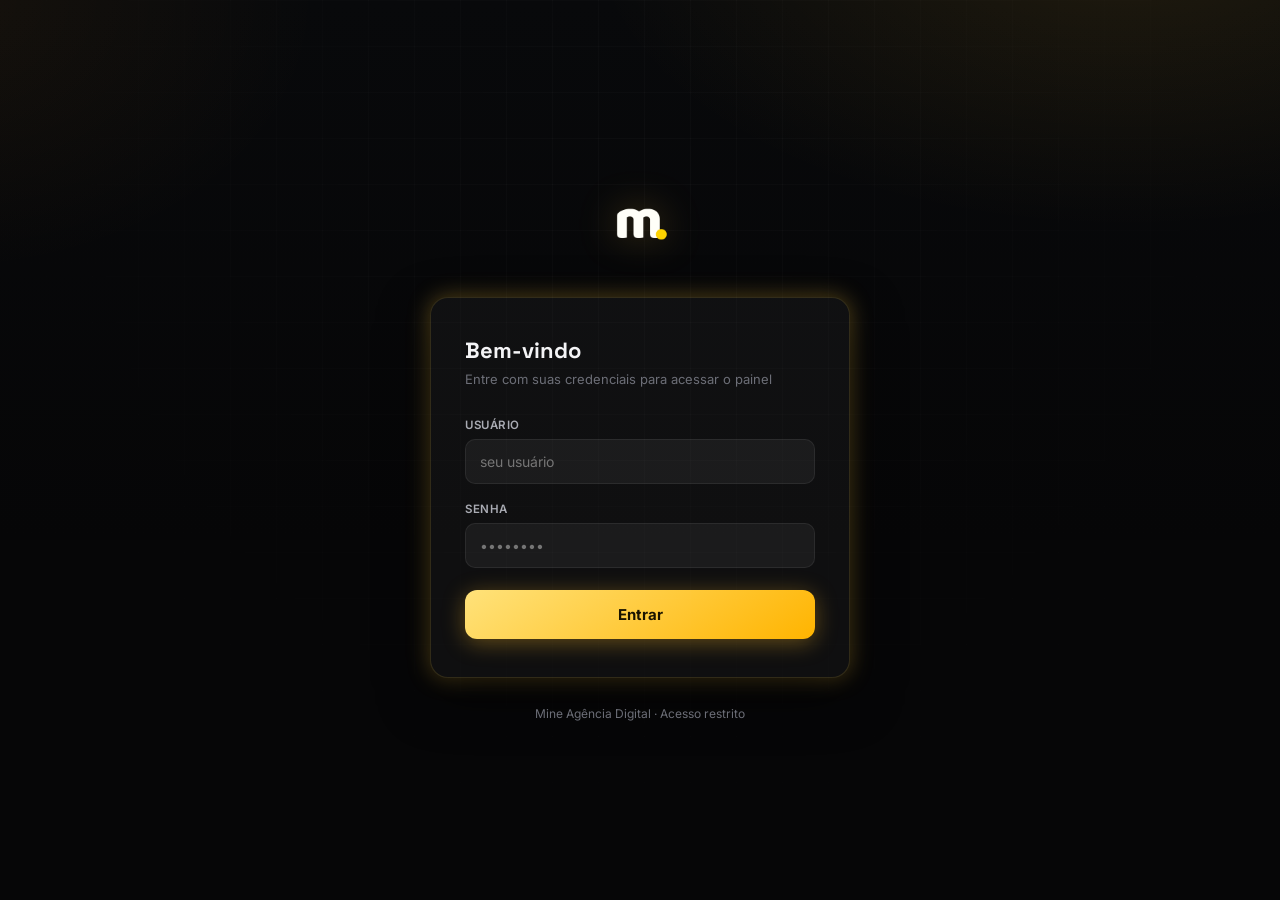
==== index.html @ 06e89cca "Publicacao inicial Mine Agencia Digital" ====
<!DOCTYPE html>
<html lang="pt-BR">
<head>
<meta charset="UTF-8">
<meta http-equiv="refresh" content="0; url=resultados/">
<title>Mine Agência Digital</title>
<style>
  body{margin:0;background:#0a0a0b;color:#fff;font-family:sans-serif;display:flex;align-items:center;justify-content:center;height:100vh;text-align:center}
  a{color:#ffd24a;text-decoration:none}
</style>
</head>
<body>
  <div>
    <p>Redirecionando para o painel&hellip;</p>
    <p><a href="resultados/">Clique aqui se não for redirecionado</a></p>
  </div>
</body>
</html>
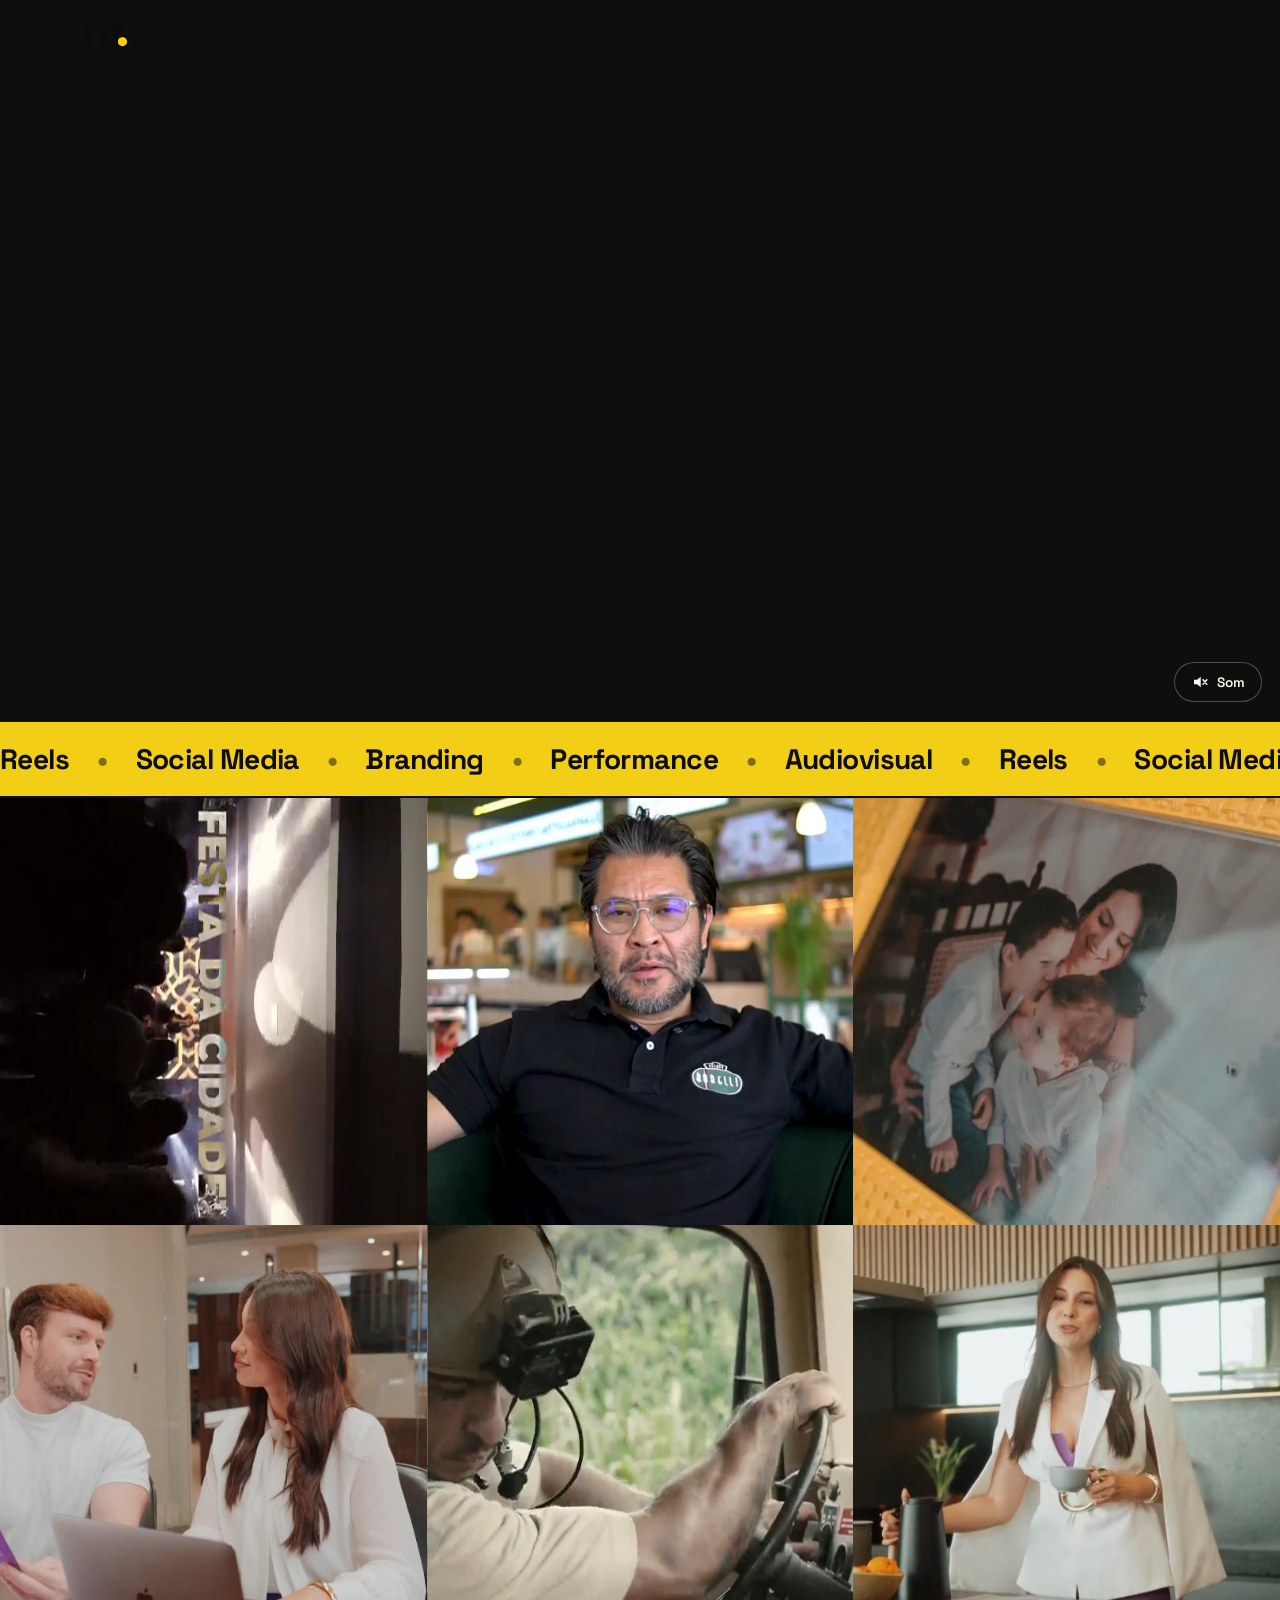
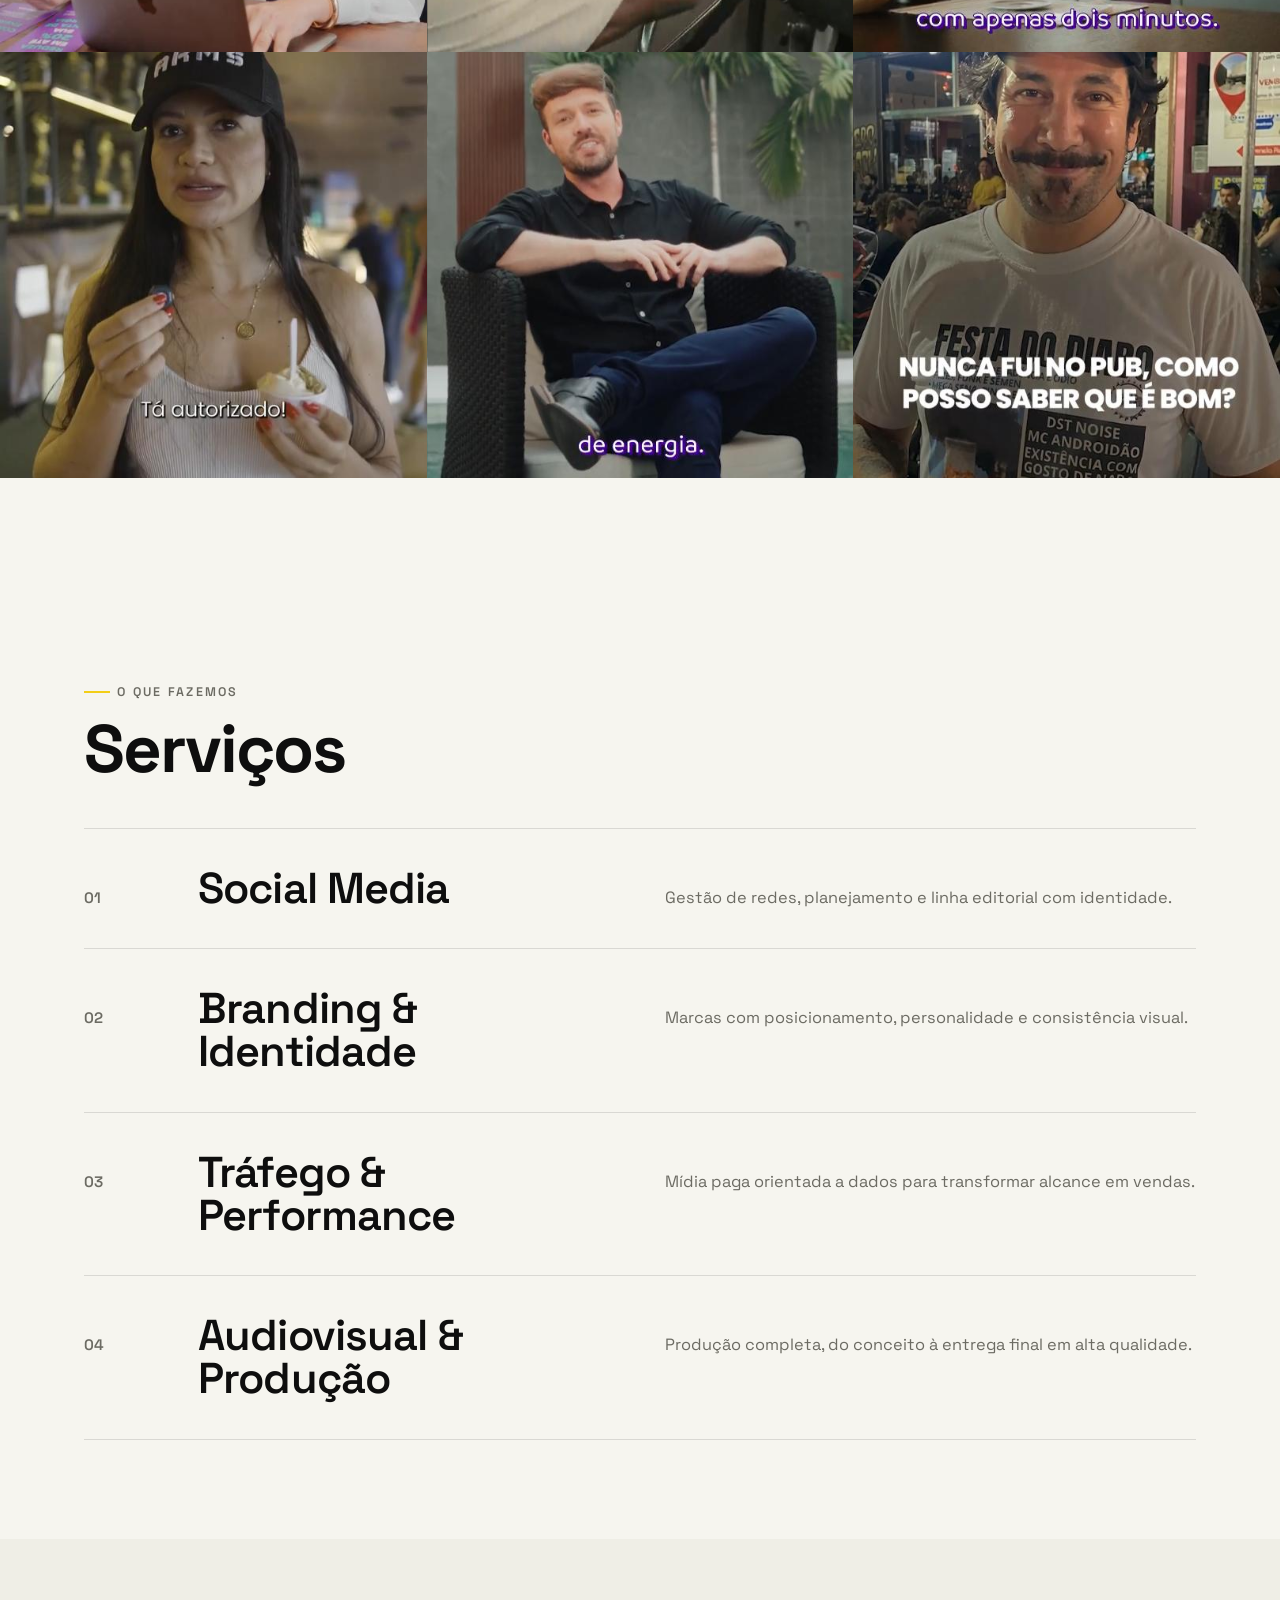
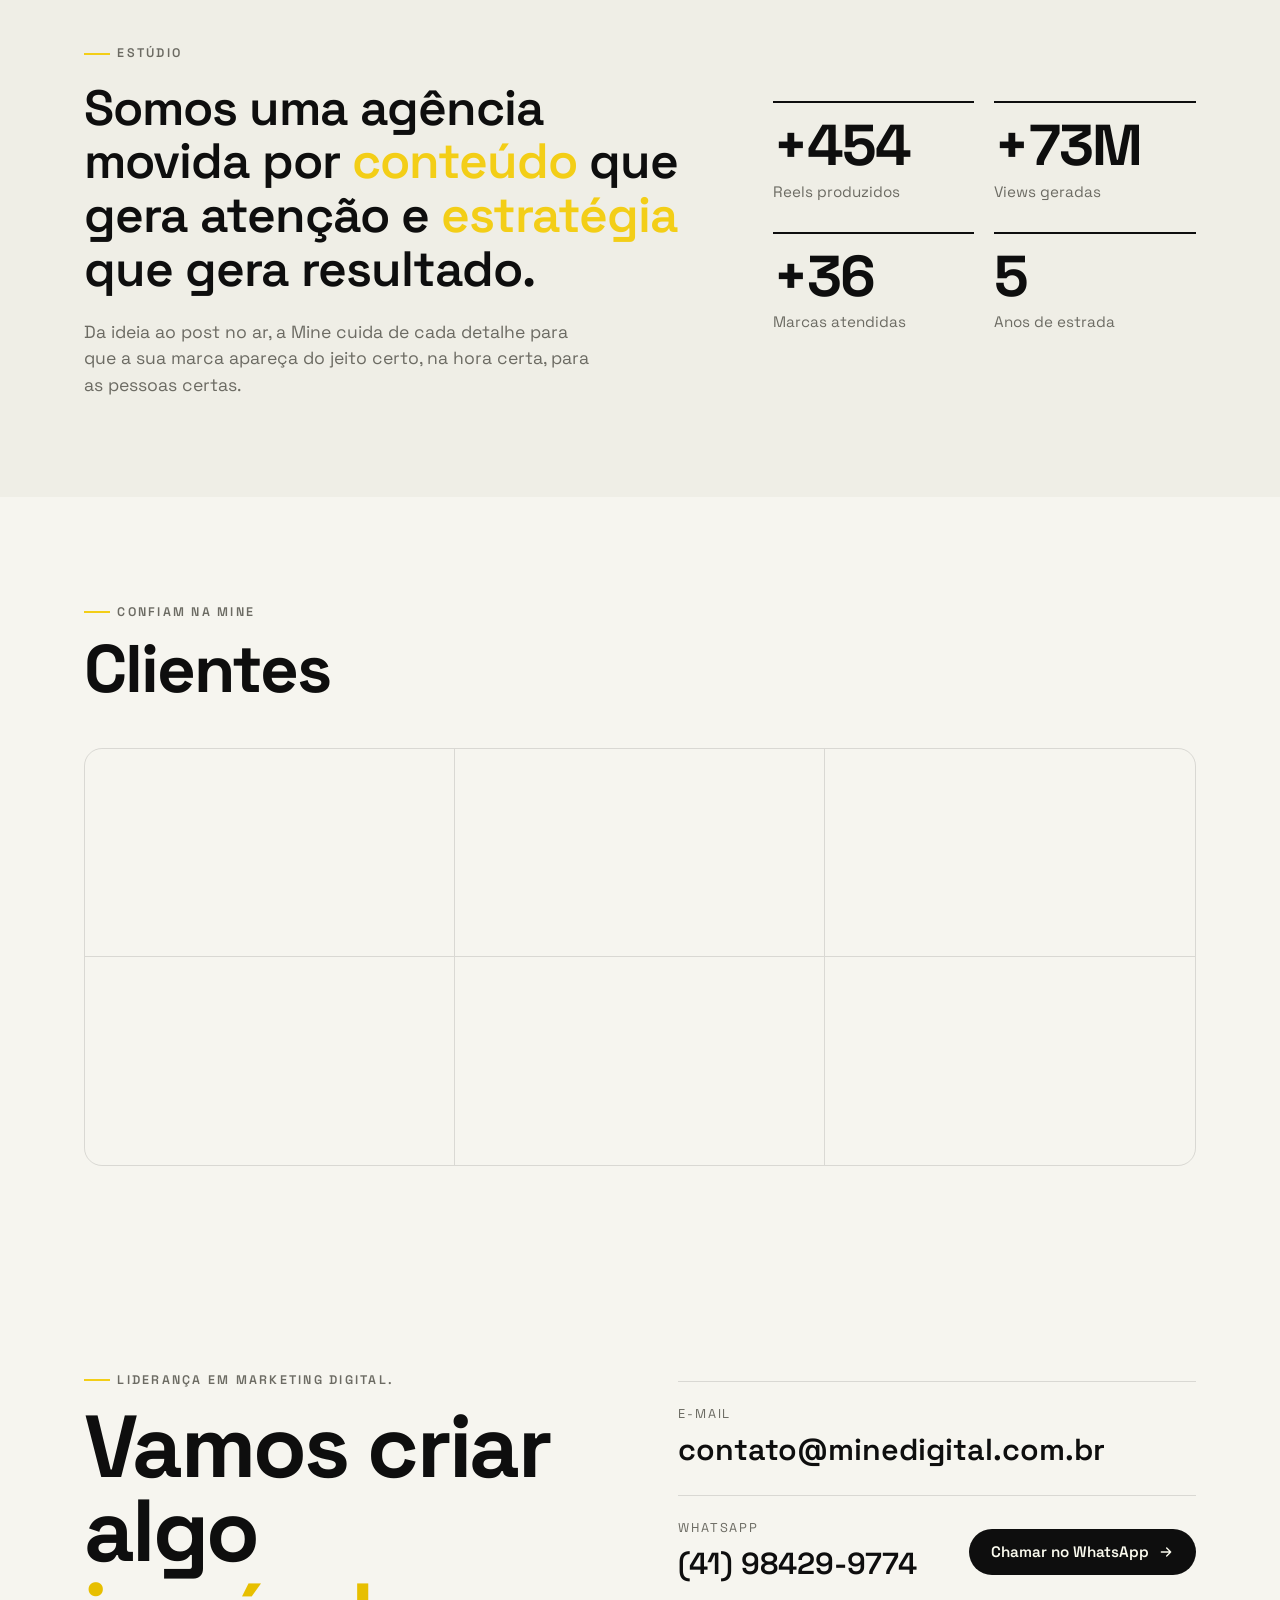
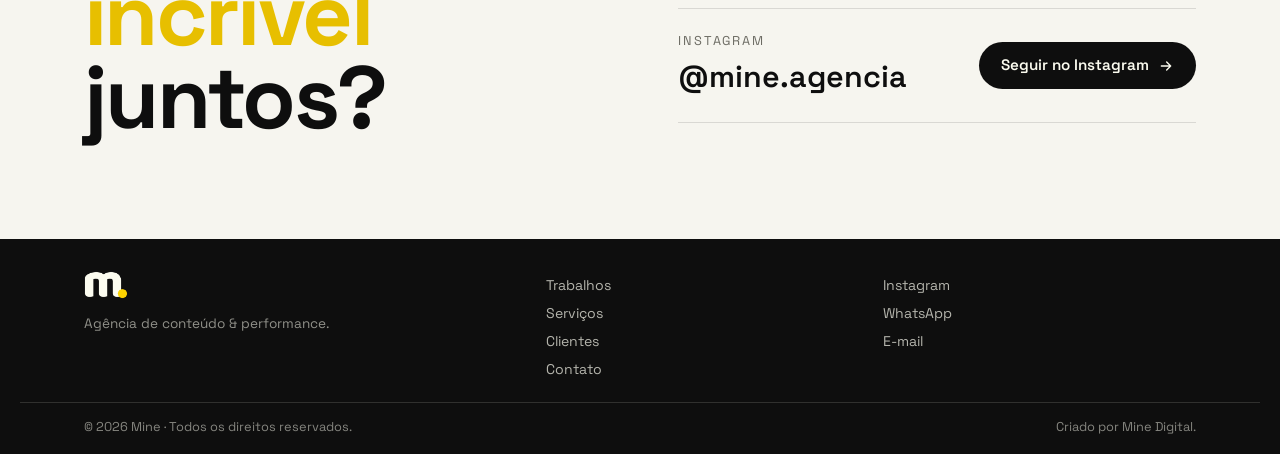
==== commit adeeca15: "feat: site institucional da Mine na raiz (portfolio) - Substitui o redirect por site institucional/p" ====
--- a/index.html
+++ b/index.html
@@ -1,18 +1,327 @@
 <!DOCTYPE html>
 <html lang="pt-BR">
 <head>
-<meta charset="UTF-8">
-<meta http-equiv="refresh" content="0; url=resultados/">
-<title>Mine Agência Digital</title>
-<style>
-  body{margin:0;background:#0a0a0b;color:#fff;font-family:sans-serif;display:flex;align-items:center;justify-content:center;height:100vh;text-align:center}
-  a{color:#ffd24a;text-decoration:none}
-</style>
+  <meta charset="UTF-8" />
+  <meta name="viewport" content="width=device-width, initial-scale=1.0" />
+  <title>Mine — Agência de Conteúdo & Performance</title>
+  <meta name="description" content="A Mine é uma agência de conteúdo e performance. Criamos reels, campanhas e conteúdo que transformam atenção em resultado para marcas que querem crescer." />
+
+  <!-- Open Graph / social -->
+  <meta property="og:title" content="Mine — Agência de Conteúdo & Performance" />
+  <meta property="og:description" content="Conteúdo que para o feed. Reels, campanhas e branding para marcas que querem crescer." />
+  <meta property="og:type" content="website" />
+  <meta property="og:url" content="https://www.minedigital.com.br" />
+  <meta property="og:locale" content="pt_BR" />
+
+  <link rel="icon" href="assets/favicon.svg" type="image/svg+xml" />
+  <link rel="canonical" href="https://www.minedigital.com.br/" />
+
+  <!-- Fonts -->
+  <link rel="preconnect" href="https://fonts.googleapis.com" />
+  <link rel="preconnect" href="https://fonts.gstatic.com" crossorigin />
+  <link rel="stylesheet" media="print" onload="this.media='all'"
+        href="https://fonts.googleapis.com/css2?family=Baloo+2:wght@800&family=Space+Grotesk:wght@400;500;600;700&display=swap" />
+  <noscript>
+    <link rel="stylesheet" href="https://fonts.googleapis.com/css2?family=Baloo+2:wght@800&family=Space+Grotesk:wght@400;500;600;700&display=swap" />
+  </noscript>
+
+  <link rel="stylesheet" href="styles.css" />
 </head>
 <body>
-  <div>
-    <p>Redirecionando para o painel&hellip;</p>
-    <p><a href="resultados/">Clique aqui se não for redirecionado</a></p>
+
+  <!-- ======================= HEADER ======================= -->
+  <header class="site-header" id="top">
+    <div class="container header__inner">
+      <a class="logo" href="#top" aria-label="Mine — página inicial">
+        <img src="assets/logo/mine-monograma-preto.png" alt="Mine" width="315" height="201" />
+      </a>
+
+      <nav class="nav" aria-label="Navegação principal">
+        <a href="#trabalhos">Trabalhos</a>
+        <a href="#servicos">Serviços</a>
+        <a href="#clientes">Clientes</a>
+        <a href="#estudio">Estúdio</a>
+        <a href="#contato">Contato</a>
+      </nav>
+
+      <button class="menu-toggle" aria-label="Abrir menu" aria-expanded="false" aria-controls="mobile-menu">
+        <span></span><span></span><span></span>
+      </button>
+    </div>
+
+    <!-- Mobile menu -->
+    <div class="mobile-menu" id="mobile-menu" hidden>
+      <a href="#trabalhos">Trabalhos</a>
+      <a href="#servicos">Serviços</a>
+      <a href="#clientes">Clientes</a>
+      <a href="#estudio">Estúdio</a>
+      <a href="#contato">Contato</a>
+    </div>
+  </header>
+
+  <main>
+    <!-- ======================= HERO ======================= -->
+    <section class="hero">
+      <!-- Vinheta da agência — full-bleed (topo inteiro) -->
+      <div class="hero-video reveal">
+        <video class="hero-video__el" autoplay muted loop playsinline preload="auto">
+          <source src="assets/videos/vinheta-mine.mp4" type="video/mp4" />
+        </video>
+        <button class="hero-video__sound" type="button" aria-pressed="false" aria-label="Ativar som">
+          <svg viewBox="0 0 24 24" aria-hidden="true">
+            <path d="M4 9v6h4l5 4V5L8 9H4z" />
+            <path class="ic-x" d="M16 9l5 6M21 9l-5 6" fill="none" stroke="currentColor" stroke-width="2" stroke-linecap="round" />
+            <path class="ic-wave" d="M16.5 8.5a5 5 0 0 1 0 7M19 6a8 8 0 0 1 0 12" fill="none" stroke="currentColor" stroke-width="2" stroke-linecap="round" />
+          </svg>
+          <span class="hero-video__sound-label">Som</span>
+        </button>
+      </div>
+    </section>
+
+    <!-- ======================= MARQUEE ======================= -->
+    <div class="marquee" aria-hidden="true">
+      <div class="marquee__track">
+        <span>Reels</span><span class="dot">•</span>
+        <span>Social Media</span><span class="dot">•</span>
+        <span>Branding</span><span class="dot">•</span>
+        <span>Performance</span><span class="dot">•</span>
+        <span>Audiovisual</span><span class="dot">•</span>
+        <span>Reels</span><span class="dot">•</span>
+        <span>Social Media</span><span class="dot">•</span>
+        <span>Branding</span><span class="dot">•</span>
+        <span>Performance</span><span class="dot">•</span>
+        <span>Audiovisual</span><span class="dot">•</span>
+      </div>
+    </div>
+
+    <!-- ======================= TRABALHOS / PORTFÓLIO ======================= -->
+    <section class="section works" id="trabalhos">
+      <!--
+        MURAL — COMO ADICIONAR UM REEL REAL em qualquer quadro:
+        1. Coloque o vídeo em assets/videos/ (ex.: projeto-01.mp4)
+        2. (Opcional) Coloque uma capa em assets/posters/ (ex.: projeto-01.jpg)
+        3. No quadro, preencha:
+             data-video="assets/videos/projeto-01.mp4"
+             data-poster="assets/posters/projeto-01.jpg"
+           e ajuste data-cat / data-title / data-sub.
+        O vídeo abre num player vertical (com som) ao clicar. -->
+      <div class="mural">
+        <article class="tile tile--media reveal" tabindex="0" role="button" aria-label="Abrir reel: A pior festa da cidade!" data-cat="Aftermovie" data-title="A pior festa da cidade!" data-sub="Cervejaria 7 Palmos" data-video="assets/videos/projeto-01.mp4" data-poster="assets/posters/projeto-01.jpg">
+          <span class="tile__play" aria-hidden="true"><svg viewBox="0 0 24 24"><path d="M8 5v14l11-7z"/></svg></span>
+          <div class="tile__info"><span class="tile__cat">Aftermovie</span><h3 class="tile__title">A pior festa da cidade!</h3><p class="tile__sub">Cervejaria 7 Palmos</p></div>
+        </article>
+
+        <article class="tile tile--media reveal" tabindex="0" role="button" aria-label="Abrir reel: App Borelli" data-cat="Reels" data-title="App Borelli" data-sub="Gelato Borelli" data-video="assets/videos/projeto-02.mp4" data-poster="assets/posters/projeto-02.jpg">
+          <span class="tile__play" aria-hidden="true"><svg viewBox="0 0 24 24"><path d="M8 5v14l11-7z"/></svg></span>
+          <div class="tile__info"><span class="tile__cat">Reels</span><h3 class="tile__title">App Borelli</h3><p class="tile__sub">Gelato Borelli</p></div>
+        </article>
+
+        <article class="tile tile--media reveal" tabindex="0" role="button" aria-label="Abrir reel: Dia das Mães" data-cat="Campanha" data-title="Dia das Mães" data-sub="Ótica Aliança" data-video="assets/videos/projeto-03.mp4" data-poster="assets/posters/projeto-03.jpg">
+          <span class="tile__play" aria-hidden="true"><svg viewBox="0 0 24 24"><path d="M8 5v14l11-7z"/></svg></span>
+          <div class="tile__info"><span class="tile__cat">Campanha</span><h3 class="tile__title">Dia das Mães</h3><p class="tile__sub">Ótica Aliança</p></div>
+        </article>
+
+        <article class="tile tile--media reveal" tabindex="0" role="button" aria-label="Abrir reel: Aderiu, Reduziu!" data-cat="Campanha" data-title="Aderiu, Reduziu!" data-sub="Redusol Energia" data-video="assets/videos/projeto-04.mp4" data-poster="assets/posters/projeto-04.jpg">
+          <span class="tile__play" aria-hidden="true"><svg viewBox="0 0 24 24"><path d="M8 5v14l11-7z"/></svg></span>
+          <div class="tile__info"><span class="tile__cat">Campanha</span><h3 class="tile__title">Aderiu, Reduziu!</h3><p class="tile__sub">Redusol Energia</p></div>
+        </article>
+
+        <article class="tile tile--media reveal" tabindex="0" role="button" aria-label="Abrir reel: É Guerra!" data-cat="Branding" data-title="É Guerra!" data-sub="Cervejaria 7 Palmos" data-video="assets/videos/projeto-05.mp4" data-poster="assets/posters/projeto-05.jpg">
+          <span class="tile__play" aria-hidden="true"><svg viewBox="0 0 24 24"><path d="M8 5v14l11-7z"/></svg></span>
+          <div class="tile__info"><span class="tile__cat">Branding</span><h3 class="tile__title">É Guerra!</h3><p class="tile__sub">Cervejaria 7 Palmos</p></div>
+        </article>
+
+        <article class="tile tile--media reveal" tabindex="0" role="button" aria-label="Abrir reel: Aderiu, Reduziu!" data-cat="Campanha" data-title="Aderiu, Reduziu!" data-sub="Redusol Energia" data-video="assets/videos/projeto-06.mp4" data-poster="assets/posters/projeto-06.jpg">
+          <span class="tile__play" aria-hidden="true"><svg viewBox="0 0 24 24"><path d="M8 5v14l11-7z"/></svg></span>
+          <div class="tile__info"><span class="tile__cat">Campanha</span><h3 class="tile__title">Aderiu, Reduziu!</h3><p class="tile__sub">Redusol Energia</p></div>
+        </article>
+
+        <article class="tile tile--media reveal" tabindex="0" role="button" aria-label="Abrir reel: Borelli + Arms Gym" data-cat="Ativação" data-title="Borelli + Arms Gym" data-sub="Gelato Borelli" data-video="assets/videos/projeto-07.mp4" data-poster="assets/posters/projeto-07.jpg">
+          <span class="tile__play" aria-hidden="true"><svg viewBox="0 0 24 24"><path d="M8 5v14l11-7z"/></svg></span>
+          <div class="tile__info"><span class="tile__cat">Ativação</span><h3 class="tile__title">Borelli + Arms Gym</h3><p class="tile__sub">Gelato Borelli</p></div>
+        </article>
+
+        <article class="tile tile--media reveal" tabindex="0" role="button" aria-label="Abrir reel: Aderiu, Reduziu!" data-cat="Campanha" data-title="Aderiu, Reduziu!" data-sub="Redusol Energia" data-video="assets/videos/projeto-08.mp4" data-poster="assets/posters/projeto-08.jpg">
+          <span class="tile__play" aria-hidden="true"><svg viewBox="0 0 24 24"><path d="M8 5v14l11-7z"/></svg></span>
+          <div class="tile__info"><span class="tile__cat">Campanha</span><h3 class="tile__title">Aderiu, Reduziu!</h3><p class="tile__sub">Redusol Energia</p></div>
+        </article>
+
+        <article class="tile tile--media reveal" tabindex="0" role="button" aria-label="Abrir reel: Famosos" data-cat="Social" data-title="Famosos" data-sub="Cervejaria 7 Palmos" data-video="assets/videos/projeto-09.mp4" data-poster="assets/posters/projeto-09.jpg">
+          <span class="tile__play" aria-hidden="true"><svg viewBox="0 0 24 24"><path d="M8 5v14l11-7z"/></svg></span>
+          <div class="tile__info"><span class="tile__cat">Social</span><h3 class="tile__title">Famosos</h3><p class="tile__sub">Cervejaria 7 Palmos</p></div>
+        </article>
+      </div>
+    </section>
+
+    <!-- ======================= SERVIÇOS ======================= -->
+    <section class="section services" id="servicos">
+      <div class="container">
+        <div class="section__head reveal">
+          <p class="eyebrow">O que fazemos</p>
+          <h2 class="section__title">Serviços</h2>
+        </div>
+
+        <ul class="service-list">
+          <li class="service reveal">
+            <span class="service__num">01</span>
+            <h3 class="service__name">Social Media</h3>
+            <p class="service__desc">Gestão de redes, planejamento e linha editorial com identidade.</p>
+          </li>
+          <li class="service reveal">
+            <span class="service__num">02</span>
+            <h3 class="service__name">Branding &amp; Identidade</h3>
+            <p class="service__desc">Marcas com posicionamento, personalidade e consistência visual.</p>
+          </li>
+          <li class="service reveal">
+            <span class="service__num">03</span>
+            <h3 class="service__name">Tráfego &amp; Performance</h3>
+            <p class="service__desc">Mídia paga orientada a dados para transformar alcance em vendas.</p>
+          </li>
+          <li class="service reveal">
+            <span class="service__num">04</span>
+            <h3 class="service__name">Audiovisual &amp; Produção</h3>
+            <p class="service__desc">Produção completa, do conceito à entrega final em alta qualidade.</p>
+          </li>
+        </ul>
+      </div>
+    </section>
+
+    <!-- ======================= ESTÚDIO / SOBRE ======================= -->
+    <section class="section studio" id="estudio">
+      <div class="container">
+        <div class="studio__grid">
+          <div class="studio__text reveal">
+            <p class="eyebrow">Estúdio</p>
+            <h2 class="studio__statement">
+              Somos uma agência movida por <span class="hl">conteúdo</span> que gera atenção
+              e <span class="hl">estratégia</span> que gera resultado.
+            </h2>
+            <p class="studio__p">
+              Da ideia ao post no ar, a Mine cuida de cada detalhe para que a sua marca
+              apareça do jeito certo, na hora certa, para as pessoas certas.
+            </p>
+          </div>
+
+          <div class="stats reveal">
+            <div class="stat"><span class="stat__num" data-count="500" data-prefix="+">+500</span><span class="stat__label">Reels produzidos</span></div>
+            <div class="stat"><span class="stat__num" data-count="80" data-prefix="+" data-suffix="M">+80M</span><span class="stat__label">Views geradas</span></div>
+            <div class="stat"><span class="stat__num" data-count="40" data-prefix="+">+40</span><span class="stat__label">Marcas atendidas</span></div>
+            <div class="stat"><span class="stat__num" data-count="6">6</span><span class="stat__label">Anos de estrada</span></div>
+          </div>
+        </div>
+      </div>
+    </section>
+
+    <!-- ======================= CLIENTES ======================= -->
+    <section class="section clients" id="clientes">
+      <div class="container">
+        <div class="section__head reveal">
+          <p class="eyebrow">Confiam na Mine</p>
+          <h2 class="section__title">Clientes</h2>
+        </div>
+
+        <!--
+          COMO ADICIONAR UMA LOGO REAL:
+          1. Coloque o arquivo em assets/clients/ (ex.: cliente-01.svg ou .png — fundo transparente)
+          2. Troque o <span class="client__name"> por:
+             <img src="assets/clients/cliente-01.svg" alt="Nome do Cliente" loading="lazy" />
+        -->
+        <div class="clients-grid reveal">
+          <div class="client"><img src="assets/clients/1.png" alt="Gelato Borelli" loading="lazy" /></div>
+          <div class="client"><img src="assets/clients/2.png" alt="Texsa" loading="lazy" /></div>
+          <div class="client"><img src="assets/clients/3.png" alt="Morena Construtora" loading="lazy" /></div>
+          <div class="client"><img src="assets/clients/4.png" alt="aiqfome" loading="lazy" /></div>
+          <div class="client"><img src="assets/clients/5.png" alt="Life Drink Bar" loading="lazy" /></div>
+          <div class="client"><img src="assets/clients/6.png" alt="Dr. Frederiko K. Agawa" loading="lazy" /></div>
+        </div>
+      </div>
+    </section>
+
+    <!-- ======================= CONTATO (CTA) ======================= -->
+    <section class="section contact" id="contato">
+      <div class="container contact__inner">
+        <div class="reveal">
+          <p class="eyebrow">Liderança em Marketing Digital.</p>
+          <h2 class="contact__title">Vamos criar algo<br /><span class="hl">incrível</span> juntos?</h2>
+        </div>
+
+        <div class="contact__links reveal">
+          <a class="contact__row" href="mailto:contato@minedigital.com.br">
+            <span class="contact__label">E-mail</span>
+            <span class="contact__value">contato@minedigital.com.br</span>
+          </a>
+          <a class="contact__row contact__row--cta" href="https://wa.me/5541984299774" target="_blank" rel="noopener">
+            <span class="contact__txt">
+              <span class="contact__label">WhatsApp</span>
+              <span class="contact__value">(41) 98429-9774</span>
+            </span>
+            <span class="contact__btn">
+              Chamar no WhatsApp
+              <svg viewBox="0 0 24 24" aria-hidden="true"><path d="M5 12h14M13 6l6 6-6 6" fill="none" stroke="currentColor" stroke-width="2" stroke-linecap="round" stroke-linejoin="round"/></svg>
+            </span>
+          </a>
+          <a class="contact__row contact__row--cta" href="https://www.instagram.com/mine.agencia/" target="_blank" rel="noopener">
+            <span class="contact__txt">
+              <span class="contact__label">Instagram</span>
+              <span class="contact__value">@mine.agencia</span>
+            </span>
+            <span class="contact__btn">
+              Seguir no Instagram
+              <svg viewBox="0 0 24 24" aria-hidden="true"><path d="M5 12h14M13 6l6 6-6 6" fill="none" stroke="currentColor" stroke-width="2" stroke-linecap="round" stroke-linejoin="round"/></svg>
+            </span>
+          </a>
+        </div>
+      </div>
+    </section>
+  </main>
+
+  <!-- ======================= FOOTER ======================= -->
+  <footer class="footer">
+    <div class="container footer__inner">
+      <div class="footer__brand">
+        <span class="logo logo--light">
+          <img src="assets/logo/mine-monograma-creme.png" alt="Mine" width="315" height="201" />
+        </span>
+        <p class="footer__tag">Agência de conteúdo &amp; performance.</p>
+      </div>
+
+      <nav class="footer__nav" aria-label="Rodapé">
+        <a href="#trabalhos">Trabalhos</a>
+        <a href="#servicos">Serviços</a>
+        <a href="#clientes">Clientes</a>
+        <a href="#contato">Contato</a>
+      </nav>
+
+      <div class="footer__social">
+        <a href="https://www.instagram.com/mine.agencia/" target="_blank" rel="noopener">Instagram</a>
+        <a href="https://wa.me/5541984299774" target="_blank" rel="noopener">WhatsApp</a>
+        <a href="mailto:contato@minedigital.com.br">E-mail</a>
+      </div>
+    </div>
+
+    <div class="container footer__bottom">
+      <span>© <span id="year"></span> Mine · Todos os direitos reservados.</span>
+      <span>Criado por Mine Digital.</span>
+    </div>
+  </footer>
+
+  <!-- ======================= MODAL DO REEL ======================= -->
+  <div class="reel-modal" id="reel-modal" role="dialog" aria-modal="true" aria-label="Reel" hidden>
+    <div class="reel-modal__backdrop" data-close></div>
+    <div class="reel-modal__dialog">
+      <button class="reel-modal__close" type="button" data-close aria-label="Fechar">&times;</button>
+      <div class="reel-modal__player">
+        <video class="reel-modal__video" playsinline loop controls hidden></video>
+        <div class="reel-modal__ph">Reel em breve</div>
+      </div>
+      <div class="reel-modal__meta">
+        <span class="reel-modal__cat"></span>
+        <h3 class="reel-modal__title"></h3>
+        <p class="reel-modal__sub"></p>
+      </div>
+    </div>
   </div>
+
+  <script src="main.js" defer></script>
 </body>
 </html>
--- a/styles.css
+++ b/styles.css
@@ -0,0 +1,527 @@
+/* ===================================================================
+   MINE — Agência de Conteúdo & Performance
+   Design tokens + layout (estático, alta performance)
+   =================================================================== */
+
+:root {
+  /* Cores da marca */
+  --ink: #0e0e0e;          /* preto da logo */
+  --ink-soft: #1a1a1a;
+  --paper: #f6f5ef;        /* off-white quente (fundo) */
+  --paper-2: #efeee6;
+  --cream: #fbfbef;        /* creme da logo clara */
+  --yellow: #f3ce17;       /* amarelo da marca */
+  --yellow-deep: #e7bf00;
+  --muted: #6c6b63;
+  --line: rgba(14, 14, 14, 0.12);
+
+  /* Tipografia */
+  --font-display: "Space Grotesk", system-ui, sans-serif;
+  --font-logo: "Baloo 2", system-ui, sans-serif;
+
+  --maxw: 1240px;
+  --pad: clamp(20px, 5vw, 64px);
+  --radius: 18px;
+}
+
+/* ---------- Reset ---------- */
+*, *::before, *::after { box-sizing: border-box; margin: 0; padding: 0; }
+html { scroll-behavior: smooth; -webkit-text-size-adjust: 100%; }
+body {
+  font-family: var(--font-display);
+  background: var(--paper);
+  color: var(--ink);
+  line-height: 1.5;
+  font-weight: 400;
+  -webkit-font-smoothing: antialiased;
+  overflow-x: hidden;
+}
+img, svg, video { display: block; max-width: 100%; }
+a { color: inherit; text-decoration: none; }
+ul { list-style: none; }
+button { font-family: inherit; cursor: pointer; border: none; background: none; color: inherit; }
+
+.container { width: 100%; max-width: var(--maxw); margin: 0 auto; padding-inline: var(--pad); }
+
+/* ---------- Tipos auxiliares ---------- */
+.eyebrow {
+  font-size: 0.78rem;
+  letter-spacing: 0.18em;
+  text-transform: uppercase;
+  font-weight: 600;
+  color: var(--muted);
+  display: inline-flex;
+  align-items: center;
+  gap: 0.6em;
+}
+.eyebrow::before {
+  content: "";
+  width: 26px; height: 2px;
+  background: var(--yellow);
+}
+.eyebrow--light { color: rgba(251, 251, 239, 0.6); }
+.hl { color: var(--yellow-deep); }
+.studio .hl { color: var(--yellow); }
+
+/* ===================================================================
+   LOGO
+   =================================================================== */
+.logo {
+  display: inline-flex;
+  align-items: center;
+  line-height: 0;
+  user-select: none;
+}
+.logo img { height: 28px; width: auto; display: block; transition: transform .25s ease; }
+.logo:hover img { transform: scale(1.04); }
+.footer .logo img { height: 28px; }
+.logo__text { position: relative; display: inline-block; }
+.logo__i { position: relative; }
+/* ponto amarelo flutuante sobre o "i" */
+.logo__i::before {
+  content: "";
+  position: absolute;
+  left: 50%;
+  top: -0.30em;
+  width: 0.26em;
+  height: 0.26em;
+  border-radius: 50%;
+  background: var(--yellow);
+  transform: translateX(-50%);
+}
+/* esconde o pingo original do "i" da fonte */
+.logo__i::after {
+  content: "";
+  position: absolute;
+  left: 50%;
+  top: 0.04em;
+  width: 0.4em;
+  height: 0.34em;
+  background: currentColor;
+  transform: translateX(-50%);
+}
+.logo--light { color: var(--cream); }
+
+/* ===================================================================
+   HEADER / NAV
+   =================================================================== */
+.site-header {
+  position: fixed;
+  inset: 0 0 auto 0;
+  z-index: 100;
+  transition: background .35s ease, box-shadow .35s ease, padding .35s ease;
+  padding-block: 18px;
+}
+.site-header.is-scrolled {
+  background: rgba(246, 245, 239, 0.82);
+  backdrop-filter: saturate(150%) blur(12px);
+  box-shadow: 0 1px 0 var(--line);
+  padding-block: 10px;
+}
+.header__inner { display: flex; align-items: center; justify-content: space-between; gap: 24px; }
+
+.nav { display: flex; align-items: center; gap: clamp(18px, 2.4vw, 40px); }
+.nav a {
+  font-size: 0.95rem;
+  font-weight: 500;
+  position: relative;
+  padding: 4px 0;
+  transition: color .2s ease;
+}
+.nav a:not(.nav__cta)::after {
+  content: "";
+  position: absolute;
+  left: 0; bottom: -2px;
+  width: 0; height: 2px;
+  background: var(--yellow);
+  transition: width .25s ease;
+}
+.nav a:not(.nav__cta):hover::after { width: 100%; }
+.nav__cta {
+  background: var(--ink);
+  color: var(--cream);
+  padding: 10px 22px;
+  border-radius: 100px;
+  transition: transform .2s ease, background .2s ease;
+}
+.nav__cta:hover { background: var(--yellow); color: var(--ink); transform: translateY(-1px); }
+
+.menu-toggle { display: none; width: 44px; height: 44px; flex-direction: column; justify-content: center; gap: 5px; }
+.menu-toggle span { display: block; width: 24px; height: 2px; background: var(--ink); margin: 0 auto; transition: transform .3s ease, opacity .3s ease; }
+.menu-toggle[aria-expanded="true"] span:nth-child(1) { transform: translateY(7px) rotate(45deg); }
+.menu-toggle[aria-expanded="true"] span:nth-child(2) { opacity: 0; }
+.menu-toggle[aria-expanded="true"] span:nth-child(3) { transform: translateY(-7px) rotate(-45deg); }
+
+.mobile-menu {
+  display: flex;
+  flex-direction: column;
+  gap: 6px;
+  padding: 8px var(--pad) 24px;
+  background: rgba(246, 245, 239, 0.96);
+  backdrop-filter: blur(12px);
+  border-top: 1px solid var(--line);
+}
+.mobile-menu a { font-size: 1.5rem; font-weight: 600; padding: 12px 0; border-bottom: 1px solid var(--line); }
+.mobile-menu[hidden] { display: none; }
+
+/* ===================================================================
+   HERO
+   =================================================================== */
+.hero { padding-top: 0; padding-bottom: 0; }
+
+/* Vídeo de destaque (vinheta) — full-bleed, ocupa o topo de borda a borda */
+.hero-video {
+  position: relative;
+  width: 100%;
+  aspect-ratio: 16 / 9;
+  max-height: 100vh;
+  overflow: hidden;
+  background: var(--ink);
+}
+.hero-video__el { width: 100%; height: 100%; object-fit: cover; display: block; }
+
+.hero-video__sound {
+  position: absolute;
+  right: clamp(12px, 1.4vw, 20px);
+  bottom: clamp(12px, 1.4vw, 20px);
+  display: inline-flex;
+  align-items: center;
+  gap: 8px;
+  padding: 10px 16px;
+  border-radius: 100px;
+  background: rgba(14, 14, 14, 0.5);
+  color: var(--cream);
+  backdrop-filter: blur(8px);
+  border: 1px solid rgba(251, 251, 239, 0.28);
+  font-size: 0.85rem;
+  font-weight: 600;
+  transition: background 0.2s ease, color 0.2s ease, transform 0.2s ease;
+}
+.hero-video__sound:hover { background: var(--yellow); color: var(--ink); transform: translateY(-1px); }
+.hero-video__sound svg { width: 18px; height: 18px; fill: currentColor; }
+.hero-video__sound .ic-wave { display: none; }
+/* estado: som LIGADO */
+.hero-video__sound[aria-pressed="true"] .ic-x { display: none; }
+.hero-video__sound[aria-pressed="true"] .ic-wave { display: block; }
+
+/* Mensagem abaixo do vídeo */
+.hero__copy {
+  display: grid;
+  grid-template-columns: 1.15fr 0.85fr;
+  gap: clamp(24px, 4vw, 64px);
+  align-items: end;
+  margin-top: clamp(28px, 4vh, 52px);
+}
+.hero__title {
+  font-size: clamp(2.6rem, 6.4vw, 5.4rem);
+  line-height: 0.95;
+  font-weight: 700;
+  letter-spacing: -0.03em;
+}
+.hero__copy-side .eyebrow { margin-bottom: 14px; }
+.hero__text {
+  font-size: clamp(1.02rem, 1.4vw, 1.2rem);
+  color: var(--muted);
+  max-width: 42ch;
+  margin-bottom: 26px;
+}
+.hero__actions { display: flex; flex-wrap: wrap; gap: 14px; }
+
+.btn {
+  display: inline-flex;
+  align-items: center;
+  justify-content: center;
+  font-weight: 600;
+  font-size: 1rem;
+  padding: 15px 30px;
+  border-radius: 100px;
+  transition: transform .2s ease, background .2s ease, color .2s ease, border-color .2s ease;
+}
+.btn--primary { background: var(--ink); color: var(--cream); }
+.btn--primary:hover { background: var(--yellow); color: var(--ink); transform: translateY(-2px); }
+.btn--ghost { border: 1.5px solid var(--ink); }
+.btn--ghost:hover { background: var(--ink); color: var(--cream); transform: translateY(-2px); }
+
+.hero__reel { justify-self: center; width: 100%; max-width: 320px; }
+
+/* ===================================================================
+   MURAL DE TRABALHOS (mosaico seamless) + MODAL DO REEL
+   =================================================================== */
+.section.works { padding-top: 0; }
+.mural { display: grid; grid-template-columns: repeat(3, 1fr); gap: 0; }
+
+.tile {
+  position: relative;
+  aspect-ratio: 1 / 1;
+  overflow: hidden;
+  cursor: pointer;
+  background: var(--ink);
+  color: var(--cream);
+  border: 0;
+  display: block;
+  -webkit-tap-highlight-color: transparent;
+}
+.tile:focus-visible { outline: 3px solid var(--yellow); outline-offset: -3px; z-index: 4; }
+
+/* fundo da tile de mídia (placeholder, ou poster via --tile-bg) */
+.tile--media::before {
+  content: "";
+  position: absolute; inset: 0;
+  background: var(--tile-bg, radial-gradient(120% 80% at 30% 0%, rgba(243,206,23,.16), transparent 60%), linear-gradient(160deg, #1c1c1c, #0b0b0b 72%));
+  background-size: cover;
+  background-position: center;
+  transition: transform .6s cubic-bezier(.2,.8,.2,1);
+}
+.tile--media:hover::before,
+.tile--media:focus-visible::before { transform: scale(1.06); }
+.tile--media.has-poster .tile__ph { display: none; }
+
+.tile__ph {
+  position: absolute; inset: 0; z-index: 1;
+  display: grid; place-items: center;
+  font-size: clamp(1.8rem, 3.4vw, 3.2rem); font-weight: 700;
+  color: rgba(251,251,239,.12); letter-spacing: -.04em;
+  opacity: 0; /* placeholder limpo — sem escrita por padrão */
+}
+
+.tile__play {
+  position: absolute; top: 50%; left: 50%; z-index: 3;
+  transform: translate(-50%,-50%) scale(.85);
+  width: 54px; height: 54px; border-radius: 50%;
+  background: rgba(251,251,239,.16); backdrop-filter: blur(4px);
+  border: 1.5px solid rgba(251,251,239,.55);
+  display: grid; place-items: center;
+  opacity: 0; transition: opacity .25s ease, transform .25s ease, background .25s ease;
+}
+.tile__play svg { width: 22px; height: 22px; fill: var(--cream); margin-left: 2px; }
+.tile:hover .tile__play,
+.tile:focus-visible .tile__play { opacity: 1; transform: translate(-50%,-50%) scale(1); }
+.tile:hover .tile__play { background: var(--yellow); border-color: var(--yellow); }
+.tile:hover .tile__play svg { fill: var(--ink); }
+
+.tile__info {
+  position: absolute; inset: auto 0 0 0; z-index: 2;
+  padding: clamp(12px, 1.3vw, 20px);
+  opacity: 0; transform: translateY(10px);
+  transition: opacity .3s ease, transform .35s cubic-bezier(.2,.8,.2,1);
+}
+.tile:hover .tile__info,
+.tile:focus-visible .tile__info { opacity: 1; transform: none; }
+.tile--media .tile__info { background: linear-gradient(to top, rgba(7,7,7,.92), rgba(7,7,7,.25) 60%, transparent); }
+.tile__cat {
+  display: inline-block; font-size: .62rem; letter-spacing: .14em; text-transform: uppercase;
+  font-weight: 700; color: var(--ink); background: var(--yellow);
+  padding: 3px 9px; border-radius: 100px; margin-bottom: 8px;
+}
+.tile__title { font-size: clamp(.95rem, 1.05vw, 1.15rem); font-weight: 600; line-height: 1.12; }
+.tile__sub { font-size: .8rem; color: rgba(251,251,239,.6); margin-top: 2px; }
+
+/* tiles de texto (cor sólida, estilo editorial) */
+.tile--text { display: flex; align-items: flex-end; }
+.tile--text .tile__info { position: static; background: none; padding: clamp(16px, 1.8vw, 26px); }
+.tile--text .tile__title { font-size: clamp(1.1rem, 1.6vw, 1.7rem); }
+.tile--yellow { background: var(--yellow); color: var(--ink); }
+.tile--yellow .tile__cat { background: var(--ink); color: var(--yellow); }
+.tile--yellow .tile__sub { color: rgba(14,14,14,.6); }
+.tile--ink { background: var(--ink); color: var(--cream); }
+.tile--ink .tile__sub { color: rgba(251,251,239,.55); }
+.tile--cream { background: var(--paper-2); color: var(--ink); }
+.tile--cream .tile__cat { background: var(--ink); color: var(--cream); }
+.tile--cream .tile__sub { color: var(--muted); }
+
+/* ---------- MODAL DO REEL ---------- */
+.reel-modal[hidden] { display: none; }
+.reel-modal { position: fixed; inset: 0; z-index: 200; display: grid; place-items: center; padding: 24px; }
+.reel-modal__backdrop { position: absolute; inset: 0; background: rgba(7,7,7,.86); backdrop-filter: blur(6px); }
+.reel-modal__dialog {
+  position: relative; z-index: 2;
+  display: flex; align-items: center; gap: clamp(20px, 3vw, 44px);
+  animation: modalIn .3s cubic-bezier(.2,.8,.2,1);
+}
+@keyframes modalIn { from { opacity: 0; transform: translateY(14px) scale(.98); } to { opacity: 1; transform: none; } }
+.reel-modal__player {
+  position: relative; flex: 0 0 auto;
+  aspect-ratio: 9 / 16; height: min(80vh, 720px);
+  background: #000; border-radius: 16px; overflow: hidden;
+  box-shadow: 0 30px 90px -30px rgba(0,0,0,.85);
+}
+.reel-modal__video { width: 100%; height: 100%; object-fit: cover; display: block; }
+.reel-modal__video[hidden] { display: none; }
+.reel-modal__ph[hidden] { display: none; }
+.reel-modal__ph {
+  position: absolute; inset: 0; display: grid; place-items: center;
+  color: rgba(251,251,239,.45); font-size: .8rem; letter-spacing: .16em; text-transform: uppercase;
+  background: radial-gradient(120% 80% at 30% 0%, rgba(243,206,23,.14), transparent 60%), linear-gradient(160deg, #1c1c1c, #0b0b0b 72%);
+}
+.reel-modal__meta { color: var(--cream); max-width: 260px; }
+.reel-modal__cat {
+  display: inline-block; font-size: .66rem; letter-spacing: .14em; text-transform: uppercase;
+  font-weight: 700; color: var(--ink); background: var(--yellow);
+  padding: 4px 11px; border-radius: 100px; margin-bottom: 14px;
+}
+.reel-modal__title { font-size: clamp(1.4rem, 3vw, 2.1rem); font-weight: 700; line-height: 1.05; letter-spacing: -.02em; }
+.reel-modal__sub { color: rgba(251,251,239,.6); margin-top: 8px; font-size: 1rem; }
+.reel-modal__close {
+  position: absolute; top: -16px; right: -16px; z-index: 5;
+  width: 46px; height: 46px; border-radius: 50%;
+  background: var(--cream); color: var(--ink); font-size: 1.5rem; line-height: 1;
+  display: grid; place-items: center; transition: background .2s ease, transform .2s ease;
+}
+.reel-modal__close:hover { background: var(--yellow); transform: rotate(90deg); }
+body.modal-open { overflow: hidden; }
+
+/* ===================================================================
+   MARQUEE
+   =================================================================== */
+.marquee { background: var(--yellow); color: var(--ink); overflow: hidden; padding: 16px 0; border-block: 2px solid var(--ink); }
+.marquee__track { display: flex; align-items: center; gap: 28px; width: max-content; animation: scroll 26s linear infinite; }
+.marquee__track span { font-size: clamp(1.1rem, 2.2vw, 1.8rem); font-weight: 700; letter-spacing: -.02em; white-space: nowrap; }
+.marquee__track .dot { color: rgba(14,14,14,.5); }
+@keyframes scroll { to { transform: translateX(-50%); } }
+
+/* ===================================================================
+   SECTIONS
+   =================================================================== */
+.section { padding-block: clamp(64px, 11vh, 140px); }
+.section__head { max-width: 640px; margin-bottom: clamp(32px, 5vh, 60px); }
+.section__title { font-size: clamp(2.2rem, 5.5vw, 4.2rem); font-weight: 700; letter-spacing: -.03em; line-height: 1; margin-top: 14px; }
+.section__lead { color: var(--muted); font-size: 1.1rem; margin-top: 18px; max-width: 48ch; }
+
+/* ===================================================================
+   SERVIÇOS
+   =================================================================== */
+.service-list { border-top: 1px solid var(--line); }
+.service {
+  display: grid;
+  grid-template-columns: 90px 1fr 1.2fr;
+  align-items: baseline;
+  gap: 24px;
+  padding: clamp(22px, 3vw, 38px) 0;
+  border-bottom: 1px solid var(--line);
+  transition: padding-left .3s ease;
+}
+.service:hover { padding-left: 16px; }
+.service__num { font-size: .95rem; color: var(--muted); font-weight: 600; }
+.service__name { font-size: clamp(1.5rem, 3.4vw, 2.7rem); font-weight: 600; letter-spacing: -.02em; line-height: 1; transition: color .25s ease; }
+.service:hover .service__name { color: var(--yellow-deep); }
+.service__desc { color: var(--muted); font-size: 1.02rem; }
+
+/* ===================================================================
+   ESTÚDIO
+   =================================================================== */
+.studio { background: var(--paper-2); }
+.studio__grid { display: grid; grid-template-columns: 1.3fr 0.9fr; gap: clamp(40px, 6vw, 90px); align-items: center; }
+.studio__statement { font-size: clamp(1.7rem, 4vw, 3.1rem); font-weight: 600; letter-spacing: -.02em; line-height: 1.08; margin: 18px 0 24px; }
+.studio__p { color: var(--muted); font-size: 1.1rem; max-width: 46ch; }
+.stats { display: grid; grid-template-columns: 1fr 1fr; gap: 28px 20px; }
+.stat { border-top: 2px solid var(--ink); padding-top: 14px; }
+.stat__num { display: block; font-size: clamp(2.4rem, 5vw, 3.6rem); font-weight: 700; letter-spacing: -.03em; line-height: 1; }
+.stat__label { color: var(--muted); font-size: .95rem; margin-top: 6px; display: block; }
+
+/* ===================================================================
+   CLIENTES
+   =================================================================== */
+.clients-grid { display: grid; grid-template-columns: repeat(3, 1fr); border: 1px solid var(--line); border-radius: var(--radius); overflow: hidden; }
+.client {
+  aspect-ratio: 16 / 9;
+  display: grid; place-items: center;
+  border-right: 1px solid var(--line);
+  border-bottom: 1px solid var(--line);
+  transition: background .25s ease;
+}
+.client:hover { background: var(--paper-2); }
+.client img { max-width: 64%; max-height: 56%; object-fit: contain; filter: grayscale(1); opacity: .6; mix-blend-mode: multiply; transition: filter .25s ease, opacity .25s ease; }
+.client:hover img { filter: none; opacity: 1; }
+.client__name { font-size: .92rem; font-weight: 600; color: var(--muted); letter-spacing: .02em; }
+/* remove bordas externas que sobram */
+.clients-grid .client:nth-child(3n) { border-right: none; }
+.clients-grid .client:nth-last-child(-n+3) { border-bottom: none; }
+
+/* ===================================================================
+   CONTATO
+   =================================================================== */
+.contact { background: var(--paper); color: var(--ink); }
+.contact__inner { display: grid; grid-template-columns: 1fr 1fr; gap: clamp(40px, 6vw, 80px); align-items: center; }
+
+.contact__title { margin-top: 16px; font-size: clamp(2.6rem, 7vw, 5.5rem); font-weight: 700; letter-spacing: -.03em; line-height: 0.95; }
+
+.contact__links { display: flex; flex-direction: column; }
+.contact__row {
+  display: flex; flex-direction: column; gap: 4px;
+  padding: 22px 0; border-top: 1px solid var(--line);
+  transition: padding-left .25s ease;
+}
+.contact__row:last-child { border-bottom: 1px solid var(--line); }
+.contact__row:hover { padding-left: 12px; }
+.contact__label { font-size: .8rem; letter-spacing: .14em; text-transform: uppercase; color: var(--muted); }
+.contact__value { font-size: clamp(1.2rem, 2.6vw, 1.9rem); font-weight: 600; transition: color .2s ease; }
+.contact__row:hover .contact__value { color: var(--yellow-deep); }
+
+/* Linhas com botão (WhatsApp / Instagram) */
+.contact__row--cta { flex-direction: row; align-items: center; justify-content: space-between; flex-wrap: wrap; gap: 14px; }
+.contact__txt { display: flex; flex-direction: column; gap: 4px; }
+.contact__btn {
+  display: inline-flex; align-items: center; gap: 9px;
+  padding: 12px 22px; border-radius: 100px;
+  background: var(--ink); color: var(--cream);
+  font-size: .95rem; font-weight: 600; white-space: nowrap;
+  transition: background .2s ease, color .2s ease, transform .2s ease;
+}
+.contact__btn svg { width: 16px; height: 16px; transition: transform .2s ease; }
+.contact__row--cta:hover .contact__btn { background: var(--yellow); color: var(--ink); }
+.contact__row--cta:hover .contact__btn svg { transform: translateX(3px); }
+
+/* ===================================================================
+   FOOTER
+   =================================================================== */
+.footer { background: var(--ink); color: var(--cream); padding-block: 32px 18px; }
+.footer__inner { display: grid; grid-template-columns: 1.4fr 1fr 1fr; gap: 24px; padding-bottom: 22px; border-bottom: 1px solid rgba(251,251,239,.14); }
+.footer__tag { color: rgba(251,251,239,.55); margin-top: 8px; font-size: .85rem; }
+.footer__nav, .footer__social { display: flex; flex-direction: column; gap: 7px; padding-top: 4px; }
+.footer__nav a, .footer__social a { color: rgba(251,251,239,.7); font-size: .88rem; width: fit-content; transition: color .2s ease; }
+.footer__nav a:hover, .footer__social a:hover { color: var(--yellow); }
+.footer__bottom { display: flex; justify-content: space-between; align-items: center; gap: 16px; padding-top: 14px; color: rgba(251,251,239,.5); font-size: .8rem; }
+.footer__dot { color: var(--yellow); }
+
+/* ===================================================================
+   ANIMAÇÕES DE ENTRADA
+   =================================================================== */
+.reveal { opacity: 0; transform: translateY(26px); transition: opacity .7s ease, transform .7s cubic-bezier(.2,.8,.2,1); }
+.reveal.in { opacity: 1; transform: none; }
+
+/* ===================================================================
+   RESPONSIVO
+   =================================================================== */
+@media (max-width: 860px) {
+  .nav { display: none; }
+  .menu-toggle { display: flex; }
+  .hero__copy { grid-template-columns: 1fr; align-items: start; gap: 18px; }
+  .studio__grid { grid-template-columns: 1fr; }
+  .contact__inner { grid-template-columns: 1fr; }
+  .service { grid-template-columns: 50px 1fr; }
+  .service__desc { grid-column: 2; }
+  .footer__inner { grid-template-columns: 1fr 1fr; }
+  .footer__brand { grid-column: 1 / -1; }
+
+  .mural { grid-template-columns: repeat(3, 1fr); }
+
+  /* Modal empilha em telas menores */
+  .reel-modal__dialog { flex-direction: column; gap: 18px; }
+  .reel-modal__player { height: min(64vh, 560px); }
+  .reel-modal__meta { max-width: min(82vw, 360px); text-align: center; }
+  .reel-modal__close { top: 8px; right: 8px; }
+}
+
+@media (max-width: 620px) {
+  .mural { grid-template-columns: repeat(2, 1fr); }
+  .clients-grid { grid-template-columns: repeat(2, 1fr); }
+  .clients-grid .client:nth-child(3n) { border-right: 1px solid var(--line); }
+  .clients-grid .client:nth-child(2n) { border-right: none; }
+  .clients-grid .client { border-bottom: 1px solid var(--line) !important; }
+  .footer__bottom { flex-direction: column; align-items: flex-start; gap: 6px; }
+}
+
+@media (prefers-reduced-motion: reduce) {
+  * { animation: none !important; scroll-behavior: auto !important; }
+  .reveal { opacity: 1; transform: none; transition: none; }
+}
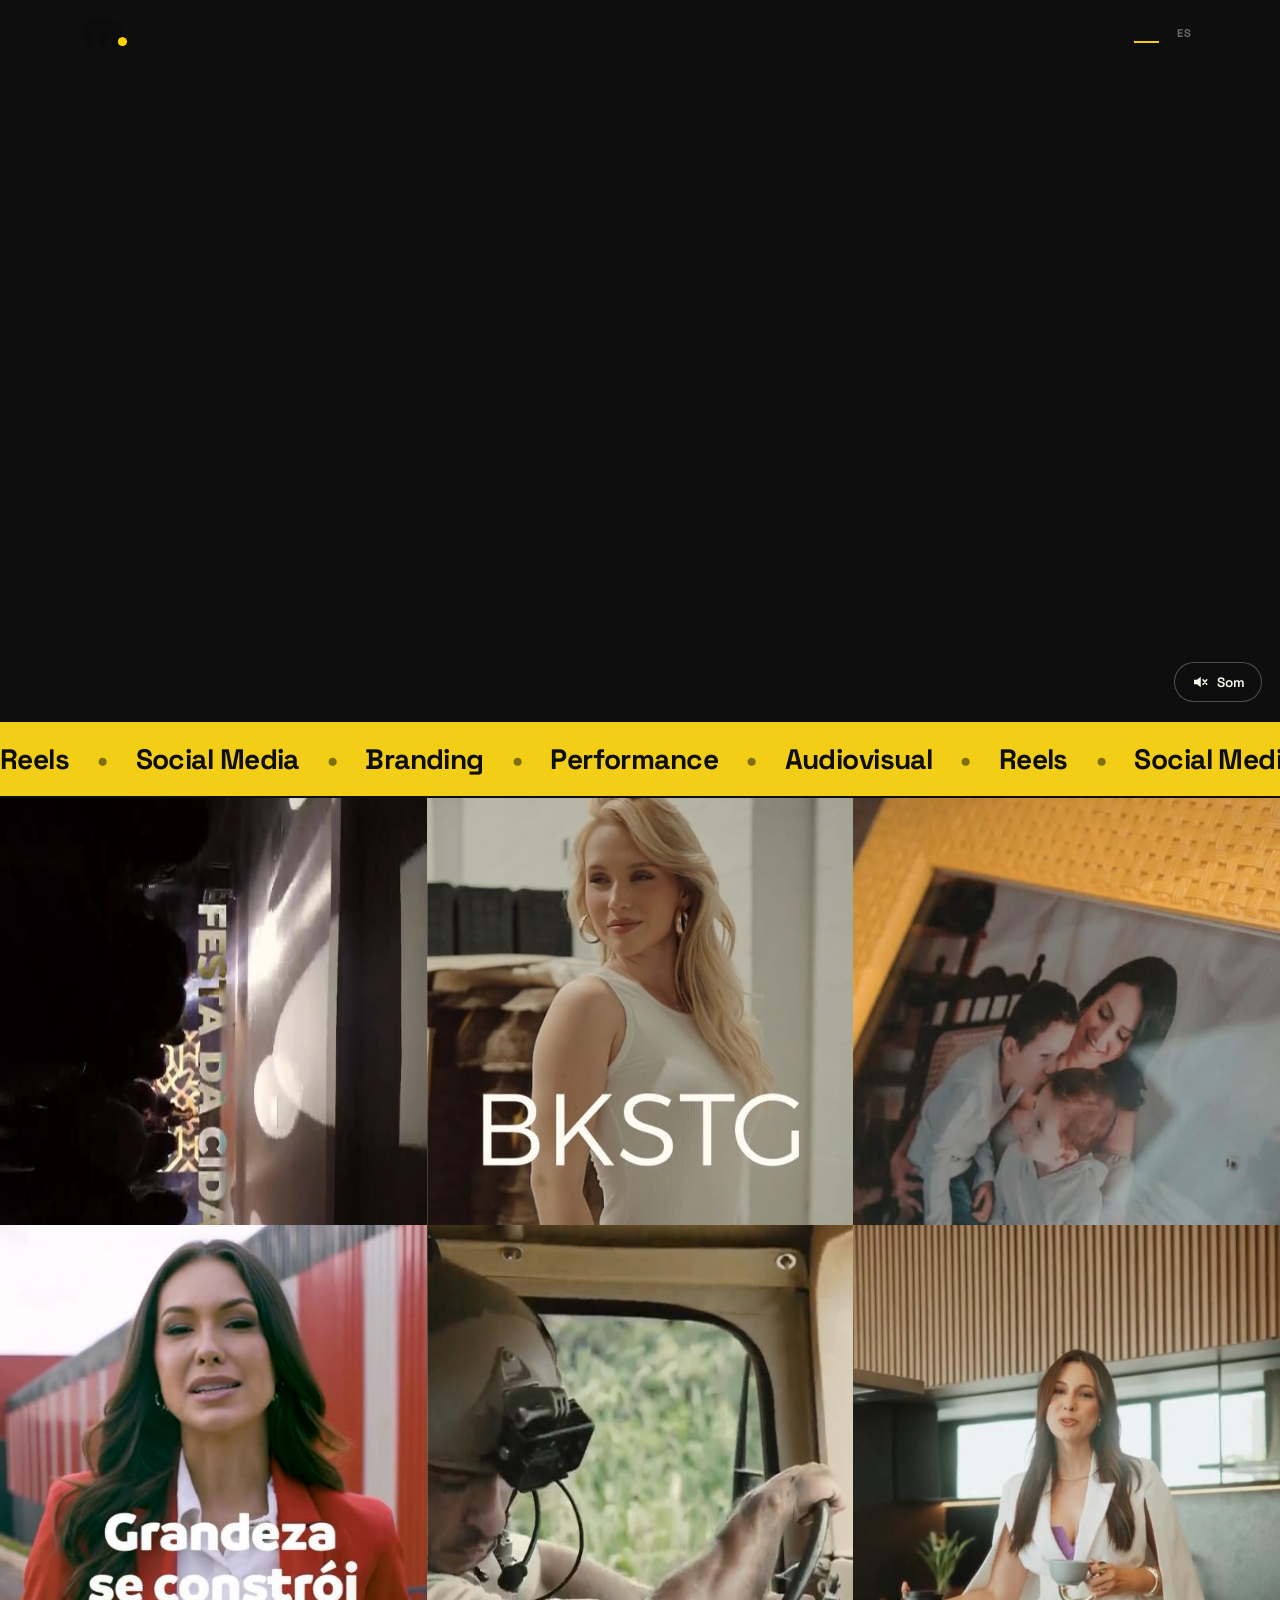
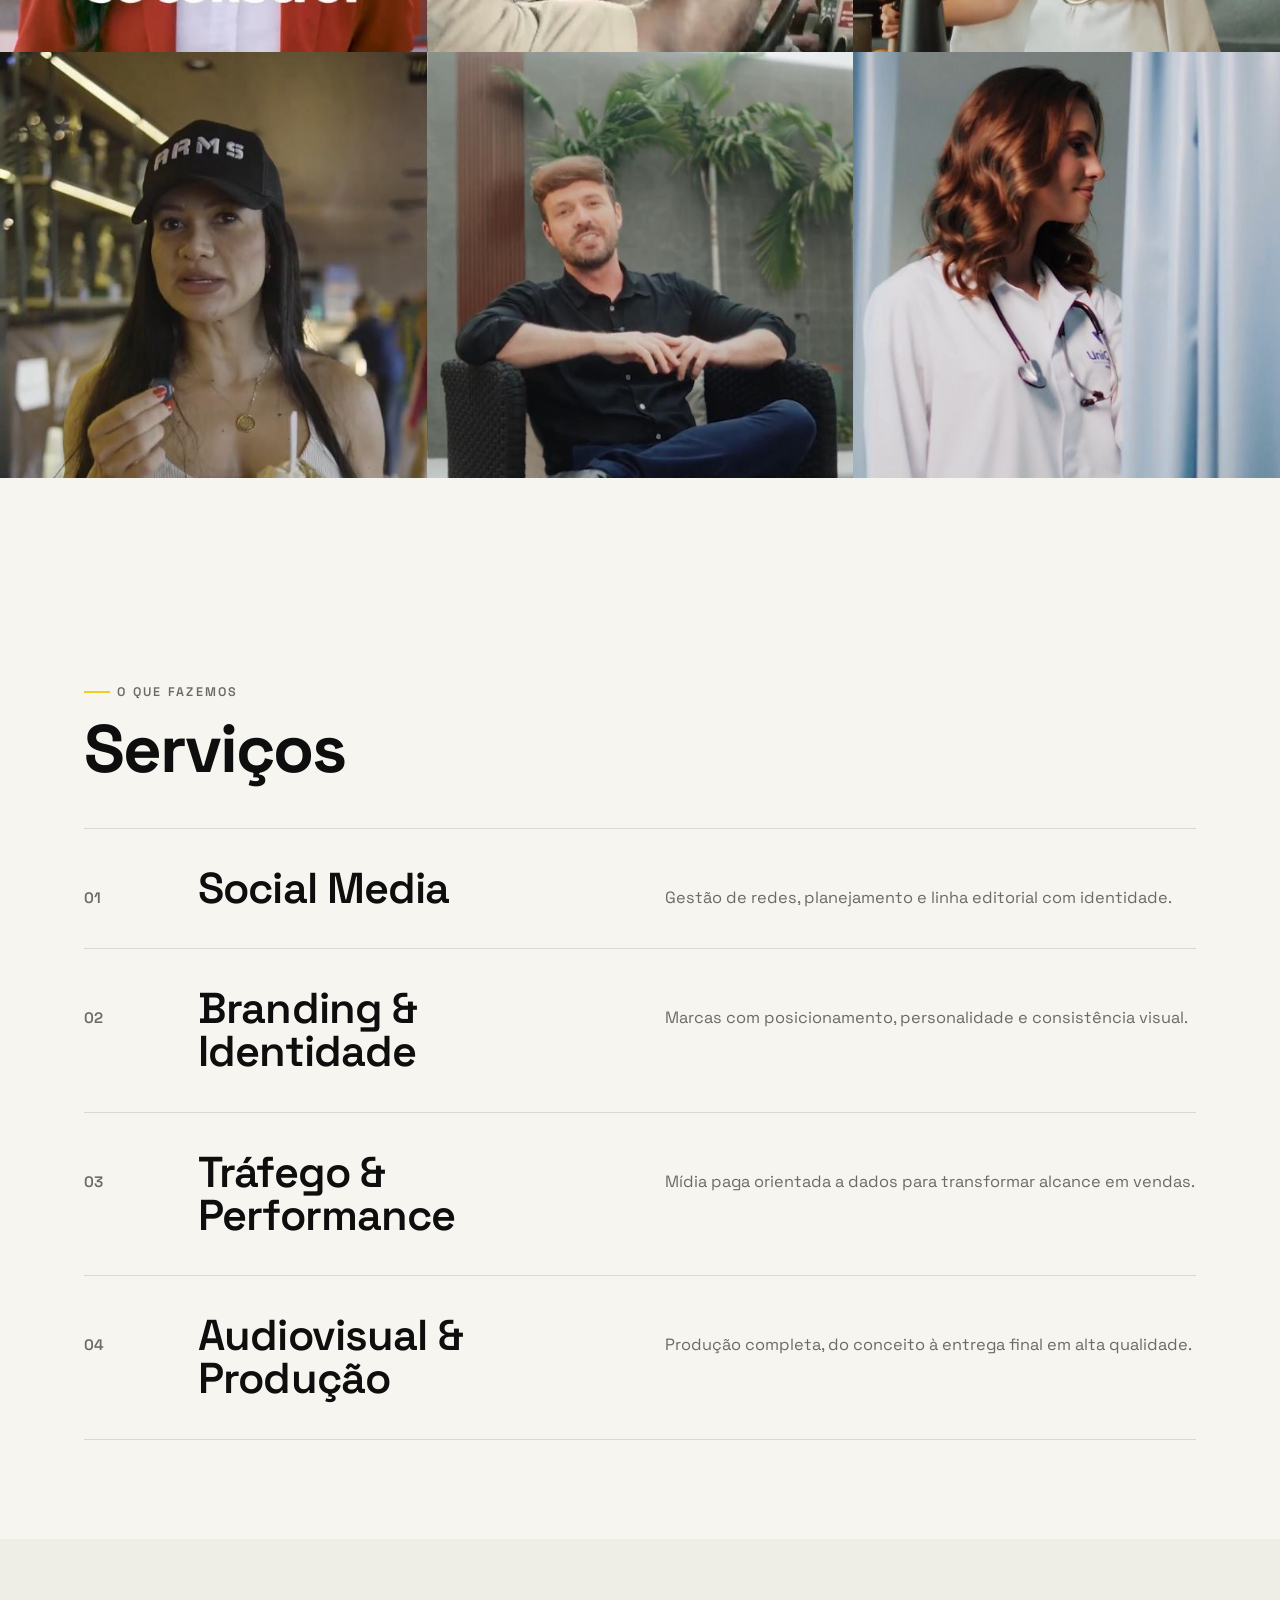
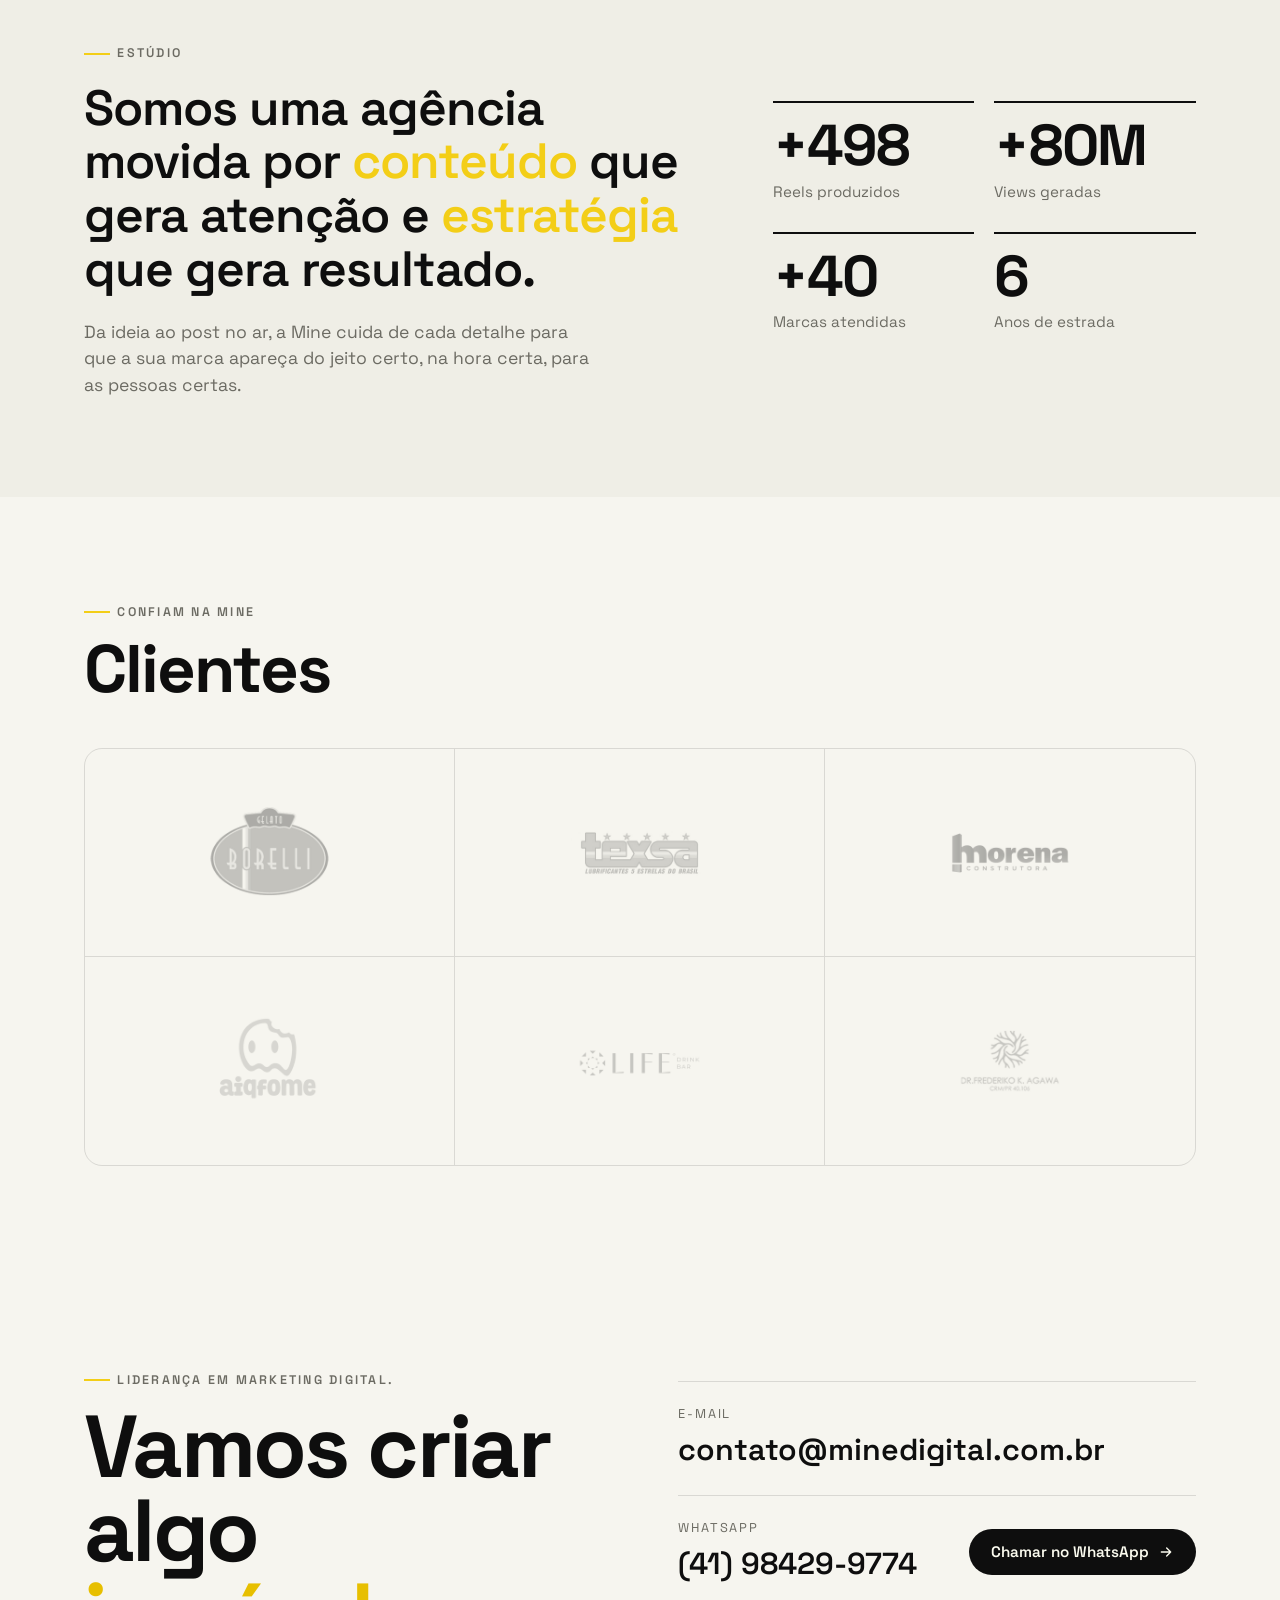
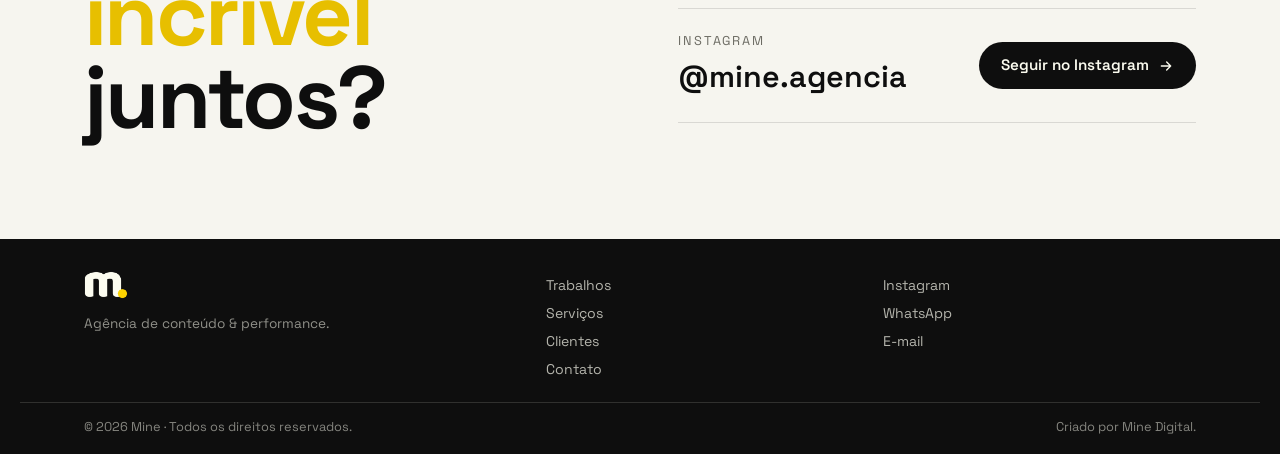
==== commit 82a9ffb5: "feat: versao em espanhol (/es) + troca de reels do portfolio - Nova pagina /es com traducao completa" ====
--- a/index.html
+++ b/index.html
@@ -3,6 +3,23 @@
 <head>
   <meta charset="UTF-8" />
   <meta name="viewport" content="width=device-width, initial-scale=1.0" />
+
+  <!-- Detecção de idioma: visitante com navegador em espanhol cai na versão /es/.
+       Só acontece na 1ª visita — se a pessoa escolher no botão PT|ES, a escolha
+       dela passa a valer sempre. -->
+  <script>
+    (function () {
+      try {
+        var escolha = localStorage.getItem("mine_lang");
+        if (escolha) { if (escolha === "es") location.replace("es/index.html"); return; }
+        var idiomas = navigator.languages || [navigator.language || ""];
+        for (var i = 0; i < idiomas.length; i++) {
+          if (/^es/i.test(idiomas[i])) { location.replace("es/index.html"); return; }
+        }
+      } catch (e) {}
+    })();
+  </script>
+
   <title>Mine — Agência de Conteúdo & Performance</title>
   <meta name="description" content="A Mine é uma agência de conteúdo e performance. Criamos reels, campanhas e conteúdo que transformam atenção em resultado para marcas que querem crescer." />
 
@@ -15,6 +32,11 @@
 
   <link rel="icon" href="assets/favicon.svg" type="image/svg+xml" />
   <link rel="canonical" href="https://www.minedigital.com.br/" />
+
+  <!-- Versões por idioma (SEO) -->
+  <link rel="alternate" hreflang="pt-BR" href="https://www.minedigital.com.br/" />
+  <link rel="alternate" hreflang="es-PY" href="https://www.minedigital.com.br/es/" />
+  <link rel="alternate" hreflang="x-default" href="https://www.minedigital.com.br/" />
 
   <!-- Fonts -->
   <link rel="preconnect" href="https://fonts.googleapis.com" />
@@ -44,9 +66,18 @@
         <a href="#contato">Contato</a>
       </nav>
 
-      <button class="menu-toggle" aria-label="Abrir menu" aria-expanded="false" aria-controls="mobile-menu">
-        <span></span><span></span><span></span>
-      </button>
+      <div class="header__actions">
+        <!-- Seletor de idioma -->
+        <div class="lang" role="group" aria-label="Idioma / Idioma">
+          <span class="lang__opt is-active" aria-current="true">PT</span>
+          <span class="lang__sep" aria-hidden="true">|</span>
+          <a class="lang__opt" href="es/index.html" hreflang="es-PY" lang="es">ES</a>
+        </div>
+
+        <button class="menu-toggle" aria-label="Abrir menu" aria-expanded="false" aria-controls="mobile-menu">
+          <span></span><span></span><span></span>
+        </button>
+      </div>
     </div>
 
     <!-- Mobile menu -->
@@ -111,9 +142,9 @@
           <div class="tile__info"><span class="tile__cat">Aftermovie</span><h3 class="tile__title">A pior festa da cidade!</h3><p class="tile__sub">Cervejaria 7 Palmos</p></div>
         </article>
 
-        <article class="tile tile--media reveal" tabindex="0" role="button" aria-label="Abrir reel: App Borelli" data-cat="Reels" data-title="App Borelli" data-sub="Gelato Borelli" data-video="assets/videos/projeto-02.mp4" data-poster="assets/posters/projeto-02.jpg">
-          <span class="tile__play" aria-hidden="true"><svg viewBox="0 0 24 24"><path d="M8 5v14l11-7z"/></svg></span>
-          <div class="tile__info"><span class="tile__cat">Reels</span><h3 class="tile__title">App Borelli</h3><p class="tile__sub">Gelato Borelli</p></div>
+        <article class="tile tile--media reveal" tabindex="0" role="button" aria-label="Abrir reel: BKSTG" data-cat="Fashion Film" data-title="BKSTG" data-sub="Básica Clothes" data-video="assets/videos/projeto-02.mp4" data-poster="assets/posters/projeto-02.jpg">
+          <span class="tile__play" aria-hidden="true"><svg viewBox="0 0 24 24"><path d="M8 5v14l11-7z"/></svg></span>
+          <div class="tile__info"><span class="tile__cat">Fashion Film</span><h3 class="tile__title">BKSTG</h3><p class="tile__sub">Básica Clothes</p></div>
         </article>
 
         <article class="tile tile--media reveal" tabindex="0" role="button" aria-label="Abrir reel: Dia das Mães" data-cat="Campanha" data-title="Dia das Mães" data-sub="Ótica Aliança" data-video="assets/videos/projeto-03.mp4" data-poster="assets/posters/projeto-03.jpg">
@@ -121,34 +152,34 @@
           <div class="tile__info"><span class="tile__cat">Campanha</span><h3 class="tile__title">Dia das Mães</h3><p class="tile__sub">Ótica Aliança</p></div>
         </article>
 
-        <article class="tile tile--media reveal" tabindex="0" role="button" aria-label="Abrir reel: Aderiu, Reduziu!" data-cat="Campanha" data-title="Aderiu, Reduziu!" data-sub="Redusol Energia" data-video="assets/videos/projeto-04.mp4" data-poster="assets/posters/projeto-04.jpg">
+        <article class="tile tile--media reveal" tabindex="0" role="button" aria-label="Abrir reel: Grandeza se constrói" data-cat="Reels" data-title="Grandeza se constrói" data-sub="Texsa" data-video="assets/videos/projeto-04.mp4" data-poster="assets/posters/projeto-04.jpg">
+          <span class="tile__play" aria-hidden="true"><svg viewBox="0 0 24 24"><path d="M8 5v14l11-7z"/></svg></span>
+          <div class="tile__info"><span class="tile__cat">Reels</span><h3 class="tile__title">Grandeza se constrói</h3><p class="tile__sub">Texsa</p></div>
+        </article>
+
+        <article class="tile tile--media reveal" tabindex="0" role="button" aria-label="Abrir reel: É Guerra!" data-cat="Branding" data-title="É Guerra!" data-sub="Cervejaria 7 Palmos" data-video="assets/videos/projeto-05.mp4" data-poster="assets/posters/projeto-05.jpg">
+          <span class="tile__play" aria-hidden="true"><svg viewBox="0 0 24 24"><path d="M8 5v14l11-7z"/></svg></span>
+          <div class="tile__info"><span class="tile__cat">Branding</span><h3 class="tile__title">É Guerra!</h3><p class="tile__sub">Cervejaria 7 Palmos</p></div>
+        </article>
+
+        <article class="tile tile--media reveal" tabindex="0" role="button" aria-label="Abrir reel: Aderiu, Reduziu!" data-cat="Campanha" data-title="Aderiu, Reduziu!" data-sub="Redusol Energia" data-video="assets/videos/projeto-06.mp4" data-poster="assets/posters/projeto-06.jpg">
           <span class="tile__play" aria-hidden="true"><svg viewBox="0 0 24 24"><path d="M8 5v14l11-7z"/></svg></span>
           <div class="tile__info"><span class="tile__cat">Campanha</span><h3 class="tile__title">Aderiu, Reduziu!</h3><p class="tile__sub">Redusol Energia</p></div>
         </article>
 
-        <article class="tile tile--media reveal" tabindex="0" role="button" aria-label="Abrir reel: É Guerra!" data-cat="Branding" data-title="É Guerra!" data-sub="Cervejaria 7 Palmos" data-video="assets/videos/projeto-05.mp4" data-poster="assets/posters/projeto-05.jpg">
-          <span class="tile__play" aria-hidden="true"><svg viewBox="0 0 24 24"><path d="M8 5v14l11-7z"/></svg></span>
-          <div class="tile__info"><span class="tile__cat">Branding</span><h3 class="tile__title">É Guerra!</h3><p class="tile__sub">Cervejaria 7 Palmos</p></div>
-        </article>
-
-        <article class="tile tile--media reveal" tabindex="0" role="button" aria-label="Abrir reel: Aderiu, Reduziu!" data-cat="Campanha" data-title="Aderiu, Reduziu!" data-sub="Redusol Energia" data-video="assets/videos/projeto-06.mp4" data-poster="assets/posters/projeto-06.jpg">
+        <article class="tile tile--media reveal" tabindex="0" role="button" aria-label="Abrir reel: Borelli + Arms Gym" data-cat="Ativação" data-title="Borelli + Arms Gym" data-sub="Gelato Borelli" data-video="assets/videos/projeto-07.mp4" data-poster="assets/posters/projeto-07.jpg">
+          <span class="tile__play" aria-hidden="true"><svg viewBox="0 0 24 24"><path d="M8 5v14l11-7z"/></svg></span>
+          <div class="tile__info"><span class="tile__cat">Ativação</span><h3 class="tile__title">Borelli + Arms Gym</h3><p class="tile__sub">Gelato Borelli</p></div>
+        </article>
+
+        <article class="tile tile--media reveal" tabindex="0" role="button" aria-label="Abrir reel: Aderiu, Reduziu!" data-cat="Campanha" data-title="Aderiu, Reduziu!" data-sub="Redusol Energia" data-video="assets/videos/projeto-08.mp4" data-poster="assets/posters/projeto-08.jpg">
           <span class="tile__play" aria-hidden="true"><svg viewBox="0 0 24 24"><path d="M8 5v14l11-7z"/></svg></span>
           <div class="tile__info"><span class="tile__cat">Campanha</span><h3 class="tile__title">Aderiu, Reduziu!</h3><p class="tile__sub">Redusol Energia</p></div>
         </article>
 
-        <article class="tile tile--media reveal" tabindex="0" role="button" aria-label="Abrir reel: Borelli + Arms Gym" data-cat="Ativação" data-title="Borelli + Arms Gym" data-sub="Gelato Borelli" data-video="assets/videos/projeto-07.mp4" data-poster="assets/posters/projeto-07.jpg">
-          <span class="tile__play" aria-hidden="true"><svg viewBox="0 0 24 24"><path d="M8 5v14l11-7z"/></svg></span>
-          <div class="tile__info"><span class="tile__cat">Ativação</span><h3 class="tile__title">Borelli + Arms Gym</h3><p class="tile__sub">Gelato Borelli</p></div>
-        </article>
-
-        <article class="tile tile--media reveal" tabindex="0" role="button" aria-label="Abrir reel: Aderiu, Reduziu!" data-cat="Campanha" data-title="Aderiu, Reduziu!" data-sub="Redusol Energia" data-video="assets/videos/projeto-08.mp4" data-poster="assets/posters/projeto-08.jpg">
-          <span class="tile__play" aria-hidden="true"><svg viewBox="0 0 24 24"><path d="M8 5v14l11-7z"/></svg></span>
-          <div class="tile__info"><span class="tile__cat">Campanha</span><h3 class="tile__title">Aderiu, Reduziu!</h3><p class="tile__sub">Redusol Energia</p></div>
-        </article>
-
-        <article class="tile tile--media reveal" tabindex="0" role="button" aria-label="Abrir reel: Famosos" data-cat="Social" data-title="Famosos" data-sub="Cervejaria 7 Palmos" data-video="assets/videos/projeto-09.mp4" data-poster="assets/posters/projeto-09.jpg">
-          <span class="tile__play" aria-hidden="true"><svg viewBox="0 0 24 24"><path d="M8 5v14l11-7z"/></svg></span>
-          <div class="tile__info"><span class="tile__cat">Social</span><h3 class="tile__title">Famosos</h3><p class="tile__sub">Cervejaria 7 Palmos</p></div>
+        <article class="tile tile--media reveal" tabindex="0" role="button" aria-label="Abrir reel: Enfermagem" data-cat="Campanha" data-title="Enfermagem" data-sub="UniCesumar" data-video="assets/videos/projeto-09.mp4" data-poster="assets/posters/projeto-09.jpg">
+          <span class="tile__play" aria-hidden="true"><svg viewBox="0 0 24 24"><path d="M8 5v14l11-7z"/></svg></span>
+          <div class="tile__info"><span class="tile__cat">Campanha</span><h3 class="tile__title">Enfermagem</h3><p class="tile__sub">UniCesumar</p></div>
         </article>
       </div>
     </section>
--- a/styles.css
+++ b/styles.css
@@ -146,6 +146,16 @@
 }
 .nav__cta:hover { background: var(--yellow); color: var(--ink); transform: translateY(-1px); }
 
+/* Bloco de acoes do header (idioma + menu mobile) */
+.header__actions { display: flex; align-items: center; gap: 12px; }
+
+/* Seletor de idioma — discreto, canto superior */
+.lang { display: inline-flex; align-items: center; gap: 5px; font-size: .7rem; font-weight: 700; letter-spacing: .1em; }
+.lang__opt { color: var(--muted); padding: 3px 4px; line-height: 1; transition: color .2s ease; }
+a.lang__opt:hover { color: var(--ink); }
+.lang__opt.is-active { color: var(--ink); border-bottom: 2px solid var(--yellow); }
+.lang__sep { color: var(--line); font-weight: 400; }
+
 .menu-toggle { display: none; width: 44px; height: 44px; flex-direction: column; justify-content: center; gap: 5px; }
 .menu-toggle span { display: block; width: 24px; height: 2px; background: var(--ink); margin: 0 auto; transition: transform .3s ease, opacity .3s ease; }
 .menu-toggle[aria-expanded="true"] span:nth-child(1) { transform: translateY(7px) rotate(45deg); }
@@ -269,7 +279,9 @@
   position: absolute; inset: 0;
   background: var(--tile-bg, radial-gradient(120% 80% at 30% 0%, rgba(243,206,23,.16), transparent 60%), linear-gradient(160deg, #1c1c1c, #0b0b0b 72%));
   background-size: cover;
-  background-position: center;
+  /* capa vertical (9:16) num quadro 1:1 -> corta em cima/embaixo.
+     Padrao puxa pro topo pra o rosto aparecer. Ajuste por quadro com --tile-pos. */
+  background-position: var(--tile-pos, center 22%);
   transition: transform .6s cubic-bezier(.2,.8,.2,1);
 }
 .tile--media:hover::before,
